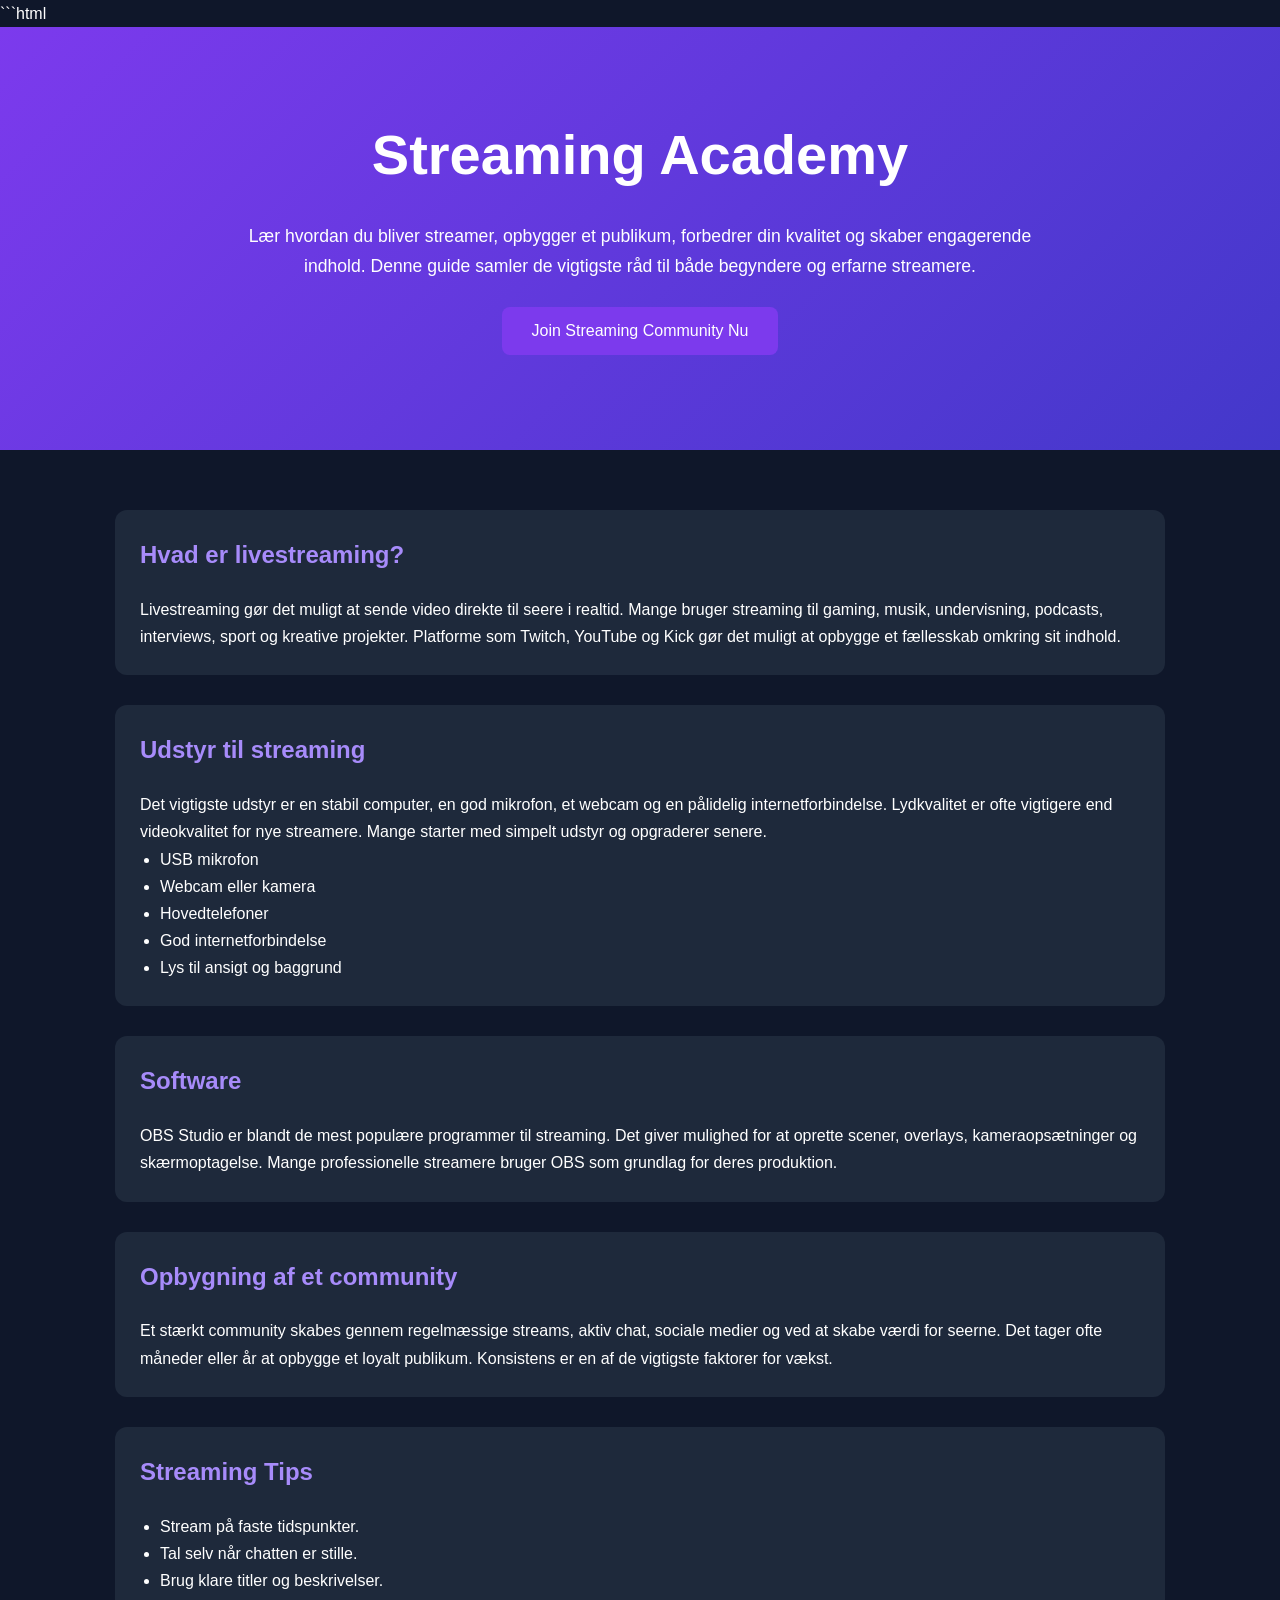
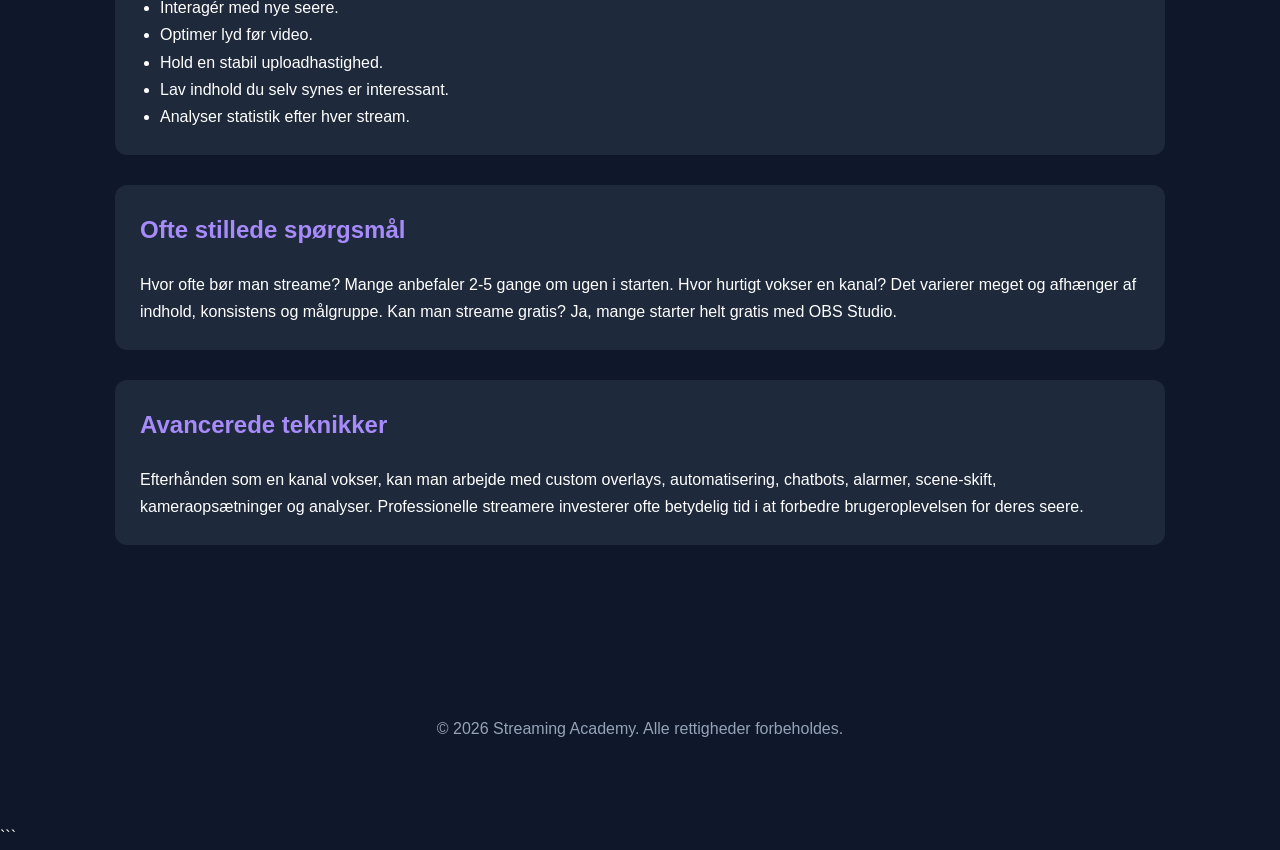
==== index.html @ 0504b46e "Update index.html" ====
```html
<!DOCTYPE html>
<html lang="da">
<head>
<meta charset="UTF-8">
<meta name="viewport" content="width=device-width, initial-scale=1.0">
<title>Streaming Academy</title>

<style>

*{
    margin:0;
    padding:0;
    box-sizing:border-box;
    font-family:Arial, sans-serif;
}

body{
    background:#0f172a;
    color:white;
    line-height:1.7;
}

header{
    background:linear-gradient(135deg,#7c3aed,#4338ca);
    padding:80px 20px;
    text-align:center;
}

header h1{
    font-size:3.5rem;
    margin-bottom:20px;
}

header p{
    max-width:800px;
    margin:auto;
    font-size:1.1rem;
}

section{
    max-width:1100px;
    margin:auto;
    padding:60px 25px;
}

h2{
    margin-bottom:20px;
    color:#a78bfa;
}

.card{
    background:#1e293b;
    padding:25px;
    border-radius:12px;
    margin-bottom:30px;
}

.btn{
    background:#7c3aed;
    color:white;
    border:none;
    padding:15px 30px;
    border-radius:8px;
    cursor:pointer;
    font-size:1rem;
    margin-top:25px;
}

.btn:hover{
    background:#6d28d9;
}

.error{
    margin-top:15px;
    color:#ff6b6b;
}

.page{
    display:none;
    min-height:100vh;
    padding:40px;
}

.login-box{
    max-width:450px;
    margin:100px auto;
    text-align:center;
}

input{
    width:100%;
    padding:14px;
    border:none;
    border-radius:8px;
    margin-top:15px;
}

.gallery{
    display:grid;
    grid-template-columns:repeat(auto-fill,minmax(250px,1fr));
    gap:20px;
    margin-top:30px;
}

.gallery img{
    width:100%;
    border-radius:12px;
}

.footer{
    position:relative;
    padding:80px 20px;
    text-align:center;
    color:#94a3b8;
}

.secret-button{
    position:absolute;
    right:0;
    bottom:0;
    width:12px;
    height:12px;
    opacity:0;
    cursor:default;
}

ul{
    margin-left:20px;
}

</style>
</head>
<body>

<div id="homePage">

<header>
<h1>Streaming Academy</h1>

<p>
Lær hvordan du bliver streamer, opbygger et publikum,
forbedrer din kvalitet og skaber engagerende indhold.
Denne guide samler de vigtigste råd til både begyndere
og erfarne streamere.
</p>

<button class="btn" onclick="communityError()">
Join Streaming Community Nu
</button>

<p id="communityMessage" class="error"></p>

</header>

<section>

<div class="card">
<h2>Hvad er livestreaming?</h2>

<p>
Livestreaming gør det muligt at sende video direkte til seere i realtid.
Mange bruger streaming til gaming, musik, undervisning,
podcasts, interviews, sport og kreative projekter.
Platforme som Twitch, YouTube og Kick gør det muligt at
opbygge et fællesskab omkring sit indhold.
</p>
</div>

<div class="card">
<h2>Udstyr til streaming</h2>

<p>
Det vigtigste udstyr er en stabil computer, en god mikrofon,
et webcam og en pålidelig internetforbindelse.
Lydkvalitet er ofte vigtigere end videokvalitet for nye streamere.
Mange starter med simpelt udstyr og opgraderer senere.
</p>

<ul>
<li>USB mikrofon</li>
<li>Webcam eller kamera</li>
<li>Hovedtelefoner</li>
<li>God internetforbindelse</li>
<li>Lys til ansigt og baggrund</li>
</ul>

</div>

<div class="card">
<h2>Software</h2>

<p>
OBS Studio er blandt de mest populære programmer til streaming.
Det giver mulighed for at oprette scener, overlays,
kameraopsætninger og skærmoptagelse.
Mange professionelle streamere bruger OBS som grundlag
for deres produktion.
</p>
</div>

<div class="card">
<h2>Opbygning af et community</h2>

<p>
Et stærkt community skabes gennem regelmæssige streams,
aktiv chat, sociale medier og ved at skabe værdi for seerne.
Det tager ofte måneder eller år at opbygge et loyalt publikum.
Konsistens er en af de vigtigste faktorer for vækst.
</p>
</div>

<div class="card">
<h2>Streaming Tips</h2>

<ul>
<li>Stream på faste tidspunkter.</li>
<li>Tal selv når chatten er stille.</li>
<li>Brug klare titler og beskrivelser.</li>
<li>Interagér med nye seere.</li>
<li>Optimer lyd før video.</li>
<li>Hold en stabil uploadhastighed.</li>
<li>Lav indhold du selv synes er interessant.</li>
<li>Analyser statistik efter hver stream.</li>
</ul>
</div>

<div class="card">
<h2>Ofte stillede spørgsmål</h2>

<p>
Hvor ofte bør man streame?
Mange anbefaler 2-5 gange om ugen i starten.
Hvor hurtigt vokser en kanal?
Det varierer meget og afhænger af indhold,
konsistens og målgruppe.
Kan man streame gratis?
Ja, mange starter helt gratis med OBS Studio.
</p>
</div>

<div class="card">
<h2>Avancerede teknikker</h2>

<p>
Efterhånden som en kanal vokser, kan man arbejde med
custom overlays, automatisering, chatbots,
alarmer, scene-skift, kameraopsætninger og analyser.
Professionelle streamere investerer ofte betydelig tid
i at forbedre brugeroplevelsen for deres seere.
</p>
</div>

</section>

<div class="footer">

<p>
© 2026 Streaming Academy. Alle rettigheder forbeholdes.
</p>

<div class="secret-button" onclick="openAdminPage()"></div>

</div>

</div>

<!-- ADMIN SIDE -->

<div id="adminPage" class="page">

<header>
<h1>Streaming Partner Portal</h1>

<p>
Administratorer og partnere kan få adgang til
interne værktøjer og ressourcer her.
</p>
</header>

<div class="login-box">

<h2>Admin Login</h2>

<input
type="password"
id="password"
placeholder="Indtast adgangskode">

<button class="btn" onclick="checkPassword()">
Log ind
</button>

<p id="loginMessage"></p>

</div>

</div>

<!-- GALLERI -->

<div id="galleryPage" class="page">

<h1>Galleri</h1>

<p>Private billeder.</p>

<div class="gallery" id="gallery"></div>

</div>

<script>

function communityError(){
document.getElementById("communityMessage").innerText =
"Fejl: Community-systemet er midlertidigt utilgængeligt. Prøv igen senere.";
}

function openAdminPage(){
document.getElementById("homePage").style.display="none";
document.getElementById("adminPage").style.display="block";
}

function checkPassword(){

const password =
document.getElementById("password").value;

if(password==="NøglensKvarter117"){

document.getElementById("adminPage").style.display="none";
document.getElementById("galleryPage").style.display="block";

}else{

document.getElementById("loginMessage").innerHTML =
'<span style="color:#ff6b6b;">Forkert kode.</span>';

}

}

/*
====================================

INDSÆT DINE BILLEDER HER

Eksempel:

const images = [
"billede1.jpg",
"billede2.jpg",
"ferie.png"
];

====================================
*/

const images = [
"billede1.jpg",
"billede2.jpg",
"billede3.jpg"
];

const gallery =
document.getElementById("gallery");

images.forEach(src => {

const img =
document.createElement("img");

img.src = src;

gallery.appendChild(img);

});

</script>

</body>
</html>
```
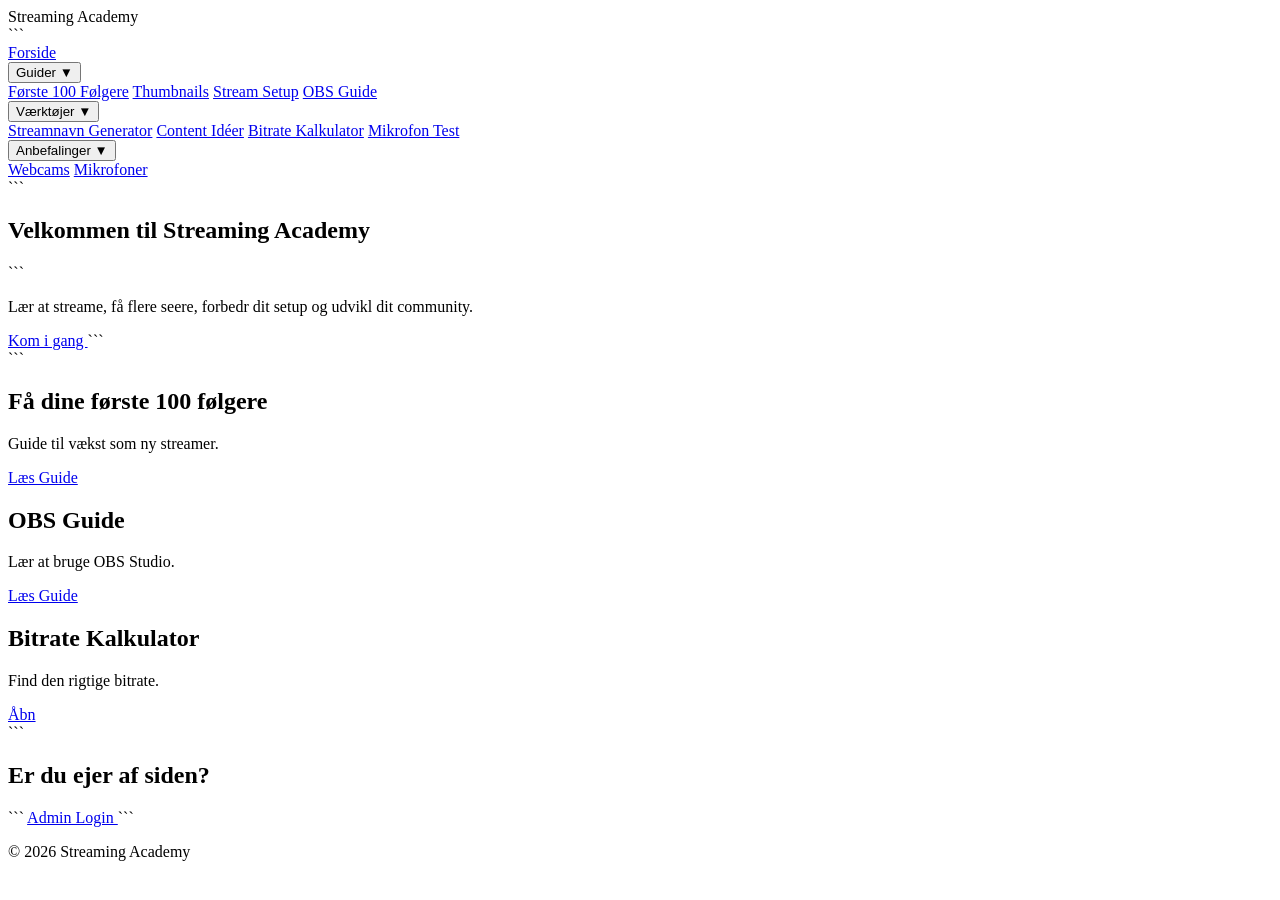
==== commit 877bf951: "Update index.html" ====
--- a/index.html
+++ b/index.html
@@ -1,383 +1,107 @@
-```html
 <!DOCTYPE html>
+
 <html lang="da">
 <head>
-<meta charset="UTF-8">
-<meta name="viewport" content="width=device-width, initial-scale=1.0">
-<title>Streaming Academy</title>
-
-<style>
-
-*{
-    margin:0;
-    padding:0;
-    box-sizing:border-box;
-    font-family:Arial, sans-serif;
-}
-
-body{
-    background:#0f172a;
-    color:white;
-    line-height:1.7;
-}
-
-header{
-    background:linear-gradient(135deg,#7c3aed,#4338ca);
-    padding:80px 20px;
-    text-align:center;
-}
-
-header h1{
-    font-size:3.5rem;
-    margin-bottom:20px;
-}
-
-header p{
-    max-width:800px;
-    margin:auto;
-    font-size:1.1rem;
-}
-
-section{
-    max-width:1100px;
-    margin:auto;
-    padding:60px 25px;
-}
-
-h2{
-    margin-bottom:20px;
-    color:#a78bfa;
-}
-
-.card{
-    background:#1e293b;
-    padding:25px;
-    border-radius:12px;
-    margin-bottom:30px;
-}
-
-.btn{
-    background:#7c3aed;
-    color:white;
-    border:none;
-    padding:15px 30px;
-    border-radius:8px;
-    cursor:pointer;
-    font-size:1rem;
-    margin-top:25px;
-}
-
-.btn:hover{
-    background:#6d28d9;
-}
-
-.error{
-    margin-top:15px;
-    color:#ff6b6b;
-}
-
-.page{
-    display:none;
-    min-height:100vh;
-    padding:40px;
-}
-
-.login-box{
-    max-width:450px;
-    margin:100px auto;
-    text-align:center;
-}
-
-input{
-    width:100%;
-    padding:14px;
-    border:none;
-    border-radius:8px;
-    margin-top:15px;
-}
-
-.gallery{
-    display:grid;
-    grid-template-columns:repeat(auto-fill,minmax(250px,1fr));
-    gap:20px;
-    margin-top:30px;
-}
-
-.gallery img{
-    width:100%;
-    border-radius:12px;
-}
-
-.footer{
-    position:relative;
-    padding:80px 20px;
-    text-align:center;
-    color:#94a3b8;
-}
-
-.secret-button{
-    position:absolute;
-    right:0;
-    bottom:0;
-    width:12px;
-    height:12px;
-    opacity:0;
-    cursor:default;
-}
-
-ul{
-    margin-left:20px;
-}
-
-</style>
+    <meta charset="UTF-8">
+    <meta name="viewport" content="width=device-width, initial-scale=1.0">
+    <title>Streaming Academy</title>
+    <link rel="stylesheet" href="style.css">
 </head>
 <body>
 
-<div id="homePage">
+<header>
+    <div class="logo">Streaming Academy</div>
 
-<header>
-<h1>Streaming Academy</h1>
+```
+<nav>
+    <a href="index.html">Forside</a>
 
-<p>
-Lær hvordan du bliver streamer, opbygger et publikum,
-forbedrer din kvalitet og skaber engagerende indhold.
-Denne guide samler de vigtigste råd til både begyndere
-og erfarne streamere.
-</p>
+    <div class="dropdown">
+        <button class="dropbtn">Guider ▼</button>
+        <div class="dropdown-content">
+            <a href="100-foelgere.html">Første 100 Følgere</a>
+            <a href="thumbnails.html">Thumbnails</a>
+            <a href="stream-setup.html">Stream Setup</a>
+            <a href="obs-guide.html">OBS Guide</a>
+        </div>
+    </div>
 
-<button class="btn" onclick="communityError()">
-Join Streaming Community Nu
-</button>
+    <div class="dropdown">
+        <button class="dropbtn">Værktøjer ▼</button>
+        <div class="dropdown-content">
+            <a href="streamnavn.html">Streamnavn Generator</a>
+            <a href="contentideer.html">Content Idéer</a>
+            <a href="bitrate-kalkulator.html">Bitrate Kalkulator</a>
+            <a href="mikrofontest.html">Mikrofon Test</a>
+        </div>
+    </div>
 
-<p id="communityMessage" class="error"></p>
+    <div class="dropdown">
+        <button class="dropbtn">Anbefalinger ▼</button>
+        <div class="dropdown-content">
+            <a href="webcams.html">Webcams</a>
+            <a href="mikrofoner.html">Mikrofoner</a>
+        </div>
+    </div>
+</nav>
+```
 
 </header>
 
-<section>
+<section class="hero">
+    <h1>Velkommen til Streaming Academy</h1>
 
+```
+<p>
+    Lær at streame, få flere seere,
+    forbedr dit setup og udvikl dit community.
+</p>
+
+<a href="100-foelgere.html" class="btn">
+    Kom i gang
+</a>
+```
+
+</section>
+
+<section class="cards">
+
+```
 <div class="card">
-<h2>Hvad er livestreaming?</h2>
-
-<p>
-Livestreaming gør det muligt at sende video direkte til seere i realtid.
-Mange bruger streaming til gaming, musik, undervisning,
-podcasts, interviews, sport og kreative projekter.
-Platforme som Twitch, YouTube og Kick gør det muligt at
-opbygge et fællesskab omkring sit indhold.
-</p>
+    <h2>Få dine første 100 følgere</h2>
+    <p>Guide til vækst som ny streamer.</p>
+    <a href="100-foelgere.html" class="btn">Læs Guide</a>
 </div>
 
 <div class="card">
-<h2>Udstyr til streaming</h2>
-
-<p>
-Det vigtigste udstyr er en stabil computer, en god mikrofon,
-et webcam og en pålidelig internetforbindelse.
-Lydkvalitet er ofte vigtigere end videokvalitet for nye streamere.
-Mange starter med simpelt udstyr og opgraderer senere.
-</p>
-
-<ul>
-<li>USB mikrofon</li>
-<li>Webcam eller kamera</li>
-<li>Hovedtelefoner</li>
-<li>God internetforbindelse</li>
-<li>Lys til ansigt og baggrund</li>
-</ul>
-
+    <h2>OBS Guide</h2>
+    <p>Lær at bruge OBS Studio.</p>
+    <a href="obs-guide.html" class="btn">Læs Guide</a>
 </div>
 
 <div class="card">
-<h2>Software</h2>
-
-<p>
-OBS Studio er blandt de mest populære programmer til streaming.
-Det giver mulighed for at oprette scener, overlays,
-kameraopsætninger og skærmoptagelse.
-Mange professionelle streamere bruger OBS som grundlag
-for deres produktion.
-</p>
+    <h2>Bitrate Kalkulator</h2>
+    <p>Find den rigtige bitrate.</p>
+    <a href="bitrate-kalkulator.html" class="btn">Åbn</a>
 </div>
-
-<div class="card">
-<h2>Opbygning af et community</h2>
-
-<p>
-Et stærkt community skabes gennem regelmæssige streams,
-aktiv chat, sociale medier og ved at skabe værdi for seerne.
-Det tager ofte måneder eller år at opbygge et loyalt publikum.
-Konsistens er en af de vigtigste faktorer for vækst.
-</p>
-</div>
-
-<div class="card">
-<h2>Streaming Tips</h2>
-
-<ul>
-<li>Stream på faste tidspunkter.</li>
-<li>Tal selv når chatten er stille.</li>
-<li>Brug klare titler og beskrivelser.</li>
-<li>Interagér med nye seere.</li>
-<li>Optimer lyd før video.</li>
-<li>Hold en stabil uploadhastighed.</li>
-<li>Lav indhold du selv synes er interessant.</li>
-<li>Analyser statistik efter hver stream.</li>
-</ul>
-</div>
-
-<div class="card">
-<h2>Ofte stillede spørgsmål</h2>
-
-<p>
-Hvor ofte bør man streame?
-Mange anbefaler 2-5 gange om ugen i starten.
-Hvor hurtigt vokser en kanal?
-Det varierer meget og afhænger af indhold,
-konsistens og målgruppe.
-Kan man streame gratis?
-Ja, mange starter helt gratis med OBS Studio.
-</p>
-</div>
-
-<div class="card">
-<h2>Avancerede teknikker</h2>
-
-<p>
-Efterhånden som en kanal vokser, kan man arbejde med
-custom overlays, automatisering, chatbots,
-alarmer, scene-skift, kameraopsætninger og analyser.
-Professionelle streamere investerer ofte betydelig tid
-i at forbedre brugeroplevelsen for deres seere.
-</p>
-</div>
+```
 
 </section>
 
-<div class="footer">
+<section class="admin-section">
+    <h2>Er du ejer af siden?</h2>
 
-<p>
-© 2026 Streaming Academy. Alle rettigheder forbeholdes.
-</p>
+```
+<a href="admin.html" class="btn">
+    Admin Login
+</a>
+```
 
-<div class="secret-button" onclick="openAdminPage()"></div>
+</section>
 
-</div>
-
-</div>
-
-<!-- ADMIN SIDE -->
-
-<div id="adminPage" class="page">
-
-<header>
-<h1>Streaming Partner Portal</h1>
-
-<p>
-Administratorer og partnere kan få adgang til
-interne værktøjer og ressourcer her.
-</p>
-</header>
-
-<div class="login-box">
-
-<h2>Admin Login</h2>
-
-<input
-type="password"
-id="password"
-placeholder="Indtast adgangskode">
-
-<button class="btn" onclick="checkPassword()">
-Log ind
-</button>
-
-<p id="loginMessage"></p>
-
-</div>
-
-</div>
-
-<!-- GALLERI -->
-
-<div id="galleryPage" class="page">
-
-<h1>Galleri</h1>
-
-<p>Private billeder.</p>
-
-<div class="gallery" id="gallery"></div>
-
-</div>
-
-<script>
-
-function communityError(){
-document.getElementById("communityMessage").innerText =
-"Fejl: Community-systemet er midlertidigt utilgængeligt. Prøv igen senere.";
-}
-
-function openAdminPage(){
-document.getElementById("homePage").style.display="none";
-document.getElementById("adminPage").style.display="block";
-}
-
-function checkPassword(){
-
-const password =
-document.getElementById("password").value;
-
-if(password==="NøglensKvarter117"){
-
-document.getElementById("adminPage").style.display="none";
-document.getElementById("galleryPage").style.display="block";
-
-}else{
-
-document.getElementById("loginMessage").innerHTML =
-'<span style="color:#ff6b6b;">Forkert kode.</span>';
-
-}
-
-}
-
-/*
-====================================
-
-INDSÆT DINE BILLEDER HER
-
-Eksempel:
-
-const images = [
-"billede1.jpg",
-"billede2.jpg",
-"ferie.png"
-];
-
-====================================
-*/
-
-const images = [
-"billede1.jpg",
-"billede2.jpg",
-"billede3.jpg"
-];
-
-const gallery =
-document.getElementById("gallery");
-
-images.forEach(src => {
-
-const img =
-document.createElement("img");
-
-img.src = src;
-
-gallery.appendChild(img);
-
-});
-
-</script>
+<footer>
+    <p>© 2026 Streaming Academy</p>
+</footer>
 
 </body>
 </html>
-```
